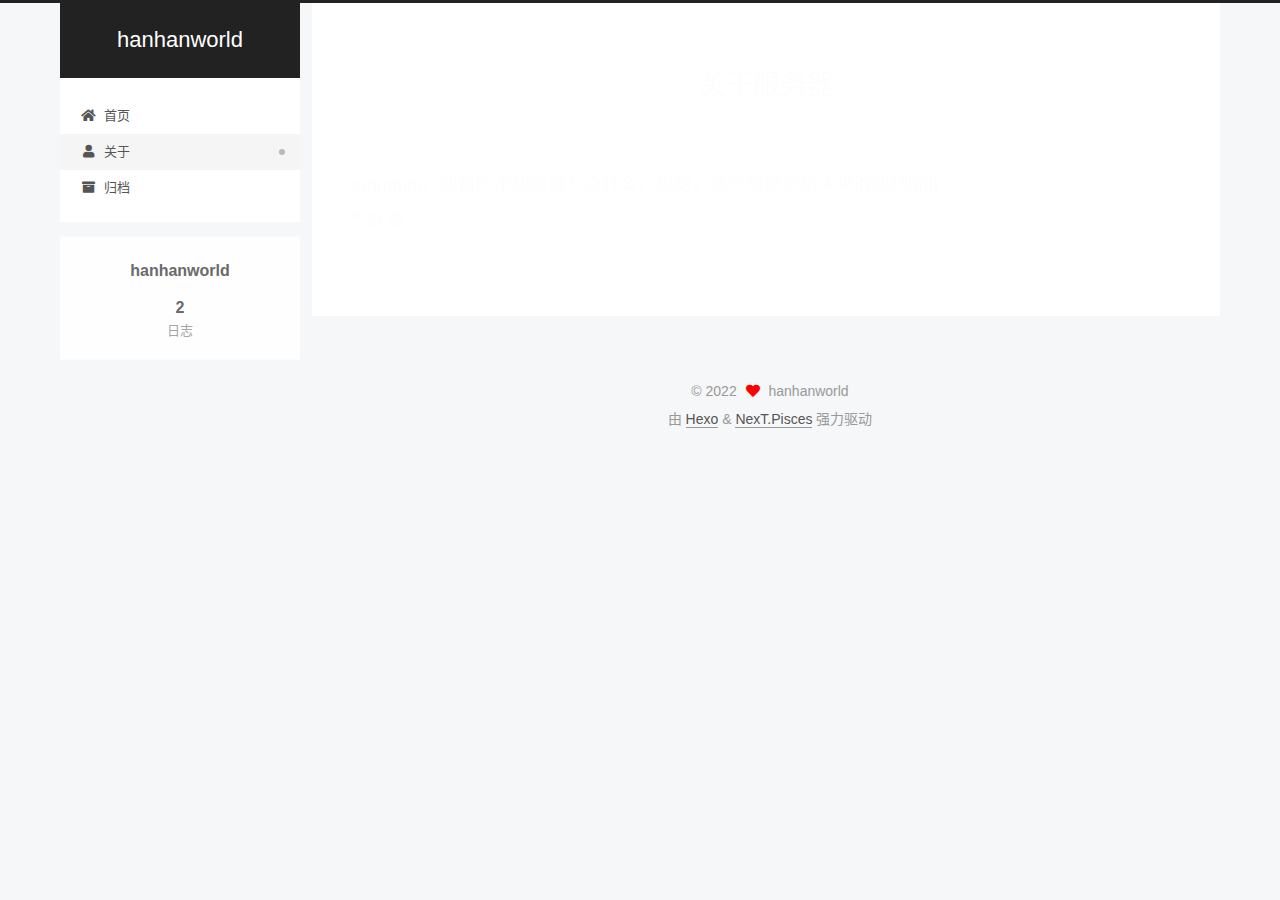
==== about/index.html @ 1022bb2b "Site updated: 2022-12-09 12:52:20" ====
<!DOCTYPE html>
<html lang="zh-CN">
<head>
  <meta charset="UTF-8">
<meta name="viewport" content="width=device-width, initial-scale=1, maximum-scale=2">
<meta name="theme-color" content="#222">
<meta name="generator" content="Hexo 6.3.0">
  <link rel="apple-touch-icon" sizes="180x180" href="/images/apple-touch-icon-next.png">
  <link rel="icon" type="image/png" sizes="32x32" href="/images/favicon-32x32-next.png">
  <link rel="icon" type="image/png" sizes="16x16" href="/images/favicon-16x16-next.png">
  <link rel="mask-icon" href="/images/logo.svg" color="#222">

<link rel="stylesheet" href="/css/main.css">


<link rel="stylesheet" href="/lib/font-awesome/css/all.min.css">

<script id="hexo-configurations">
    var NexT = window.NexT || {};
    var CONFIG = {"hostname":"example.com","root":"/","scheme":"Pisces","version":"7.8.0","exturl":false,"sidebar":{"position":"left","display":"post","padding":18,"offset":12,"onmobile":false},"copycode":{"enable":false,"show_result":false,"style":null},"back2top":{"enable":true,"sidebar":false,"scrollpercent":false},"bookmark":{"enable":false,"color":"#222","save":"auto"},"fancybox":false,"mediumzoom":false,"lazyload":false,"pangu":false,"comments":{"style":"tabs","active":null,"storage":true,"lazyload":false,"nav":null},"algolia":{"hits":{"per_page":10},"labels":{"input_placeholder":"Search for Posts","hits_empty":"We didn't find any results for the search: ${query}","hits_stats":"${hits} results found in ${time} ms"}},"localsearch":{"enable":false,"trigger":"auto","top_n_per_article":1,"unescape":false,"preload":false},"motion":{"enable":true,"async":false,"transition":{"post_block":"fadeIn","post_header":"slideDownIn","post_body":"slideDownIn","coll_header":"slideLeftIn","sidebar":"slideUpIn"}}};
  </script>

  <meta name="description" content="emmmm，我暂时不知道该写点什么，哎呀，这些事就交给未来的我吧hhh">
<meta property="og:type" content="website">
<meta property="og:title" content="关于服务器">
<meta property="og:url" content="http://example.com/about/index.html">
<meta property="og:site_name" content="hanhanworld">
<meta property="og:description" content="emmmm，我暂时不知道该写点什么，哎呀，这些事就交给未来的我吧hhh">
<meta property="og:locale" content="zh_CN">
<meta property="og:image" content="https://i.postimg.cc/HL4X8hq5/8cd5c4dc001f5129067ac0d774db1c45.jpg">
<meta property="article:published_time" content="2022-12-09T04:27:00.000Z">
<meta property="article:modified_time" content="2022-12-09T04:41:19.023Z">
<meta property="article:author" content="hanhanworld">
<meta name="twitter:card" content="summary">
<meta name="twitter:image" content="https://i.postimg.cc/HL4X8hq5/8cd5c4dc001f5129067ac0d774db1c45.jpg">

<link rel="canonical" href="http://example.com/about/">


<script id="page-configurations">
  // https://hexo.io/docs/variables.html
  CONFIG.page = {
    sidebar: "",
    isHome : false,
    isPost : false,
    lang   : 'zh-CN'
  };
</script>

  <title>关于服务器 | hanhanworld
</title>
  






  <noscript>
  <style>
  .use-motion .brand,
  .use-motion .menu-item,
  .sidebar-inner,
  .use-motion .post-block,
  .use-motion .pagination,
  .use-motion .comments,
  .use-motion .post-header,
  .use-motion .post-body,
  .use-motion .collection-header { opacity: initial; }

  .use-motion .site-title,
  .use-motion .site-subtitle {
    opacity: initial;
    top: initial;
  }

  .use-motion .logo-line-before i { left: initial; }
  .use-motion .logo-line-after i { right: initial; }
  </style>
</noscript>

</head>

<body itemscope itemtype="http://schema.org/WebPage">
  <div class="container use-motion">
    <div class="headband"></div>

    <header class="header" itemscope itemtype="http://schema.org/WPHeader">
      <div class="header-inner"><div class="site-brand-container">
  <div class="site-nav-toggle">
    <div class="toggle" aria-label="切换导航栏">
      <span class="toggle-line toggle-line-first"></span>
      <span class="toggle-line toggle-line-middle"></span>
      <span class="toggle-line toggle-line-last"></span>
    </div>
  </div>

  <div class="site-meta">

    <a href="/" class="brand" rel="start">
      <span class="logo-line-before"><i></i></span>
      <h1 class="site-title">hanhanworld</h1>
      <span class="logo-line-after"><i></i></span>
    </a>
  </div>

  <div class="site-nav-right">
    <div class="toggle popup-trigger">
    </div>
  </div>
</div>




<nav class="site-nav">
  <ul id="menu" class="main-menu menu">
        <li class="menu-item menu-item-home">

    <a href="/" rel="section"><i class="fa fa-home fa-fw"></i>首页</a>

  </li>
        <li class="menu-item menu-item-about">

    <a href="/about/" rel="section"><i class="fa fa-user fa-fw"></i>关于</a>

  </li>
        <li class="menu-item menu-item-archives">

    <a href="/archives/" rel="section"><i class="fa fa-archive fa-fw"></i>归档</a>

  </li>
  </ul>
</nav>




</div>
    </header>

    
  <div class="back-to-top">
    <i class="fa fa-arrow-up"></i>
    <span>0%</span>
  </div>


    <main class="main">
      <div class="main-inner">
        <div class="content-wrap">
          
  
  

          <div class="content page posts-expand">
            

    
    
    
    <div class="post-block" lang="zh-CN">
      <header class="post-header">

<h1 class="post-title" itemprop="name headline">关于服务器
</h1>

<div class="post-meta">
  

</div>

</header>

      
      
      
      <div class="post-body">
          <p>emmmm，我暂时不知道该写点什么，哎呀，这些事就交给未来的我吧hhh<br><img src="https://i.postimg.cc/HL4X8hq5/8cd5c4dc001f5129067ac0d774db1c45.jpg" alt="好臭"></p>

      </div>
      
      
      
    </div>
    

    
    
    


          </div>
          

<script>
  window.addEventListener('tabs:register', () => {
    let { activeClass } = CONFIG.comments;
    if (CONFIG.comments.storage) {
      activeClass = localStorage.getItem('comments_active') || activeClass;
    }
    if (activeClass) {
      let activeTab = document.querySelector(`a[href="#comment-${activeClass}"]`);
      if (activeTab) {
        activeTab.click();
      }
    }
  });
  if (CONFIG.comments.storage) {
    window.addEventListener('tabs:click', event => {
      if (!event.target.matches('.tabs-comment .tab-content .tab-pane')) return;
      let commentClass = event.target.classList[1];
      localStorage.setItem('comments_active', commentClass);
    });
  }
</script>

        </div>
          
  
  <div class="toggle sidebar-toggle">
    <span class="toggle-line toggle-line-first"></span>
    <span class="toggle-line toggle-line-middle"></span>
    <span class="toggle-line toggle-line-last"></span>
  </div>

  <aside class="sidebar">
    <div class="sidebar-inner">

      <ul class="sidebar-nav motion-element">
        <li class="sidebar-nav-toc">
          文章目录
        </li>
        <li class="sidebar-nav-overview">
          站点概览
        </li>
      </ul>

      <!--noindex-->
      <div class="post-toc-wrap sidebar-panel">
      </div>
      <!--/noindex-->

      <div class="site-overview-wrap sidebar-panel">
        <div class="site-author motion-element" itemprop="author" itemscope itemtype="http://schema.org/Person">
  <p class="site-author-name" itemprop="name">hanhanworld</p>
  <div class="site-description" itemprop="description"></div>
</div>
<div class="site-state-wrap motion-element">
  <nav class="site-state">
      <div class="site-state-item site-state-posts">
          <a href="/archives/">
        
          <span class="site-state-item-count">2</span>
          <span class="site-state-item-name">日志</span>
        </a>
      </div>
  </nav>
</div>



      </div>

    </div>
  </aside>
  <div id="sidebar-dimmer"></div>


      </div>
    </main>

    <footer class="footer">
      <div class="footer-inner">
        

        

<div class="copyright">
  
  &copy; 
  <span itemprop="copyrightYear">2022</span>
  <span class="with-love">
    <i class="fa fa-heart"></i>
  </span>
  <span class="author" itemprop="copyrightHolder">hanhanworld</span>
</div>
  <div class="powered-by">由 <a href="https://hexo.io/" class="theme-link" rel="noopener" target="_blank">Hexo</a> & <a href="https://pisces.theme-next.org/" class="theme-link" rel="noopener" target="_blank">NexT.Pisces</a> 强力驱动
  </div>

        








      </div>
    </footer>
  </div>

  
  <script src="/lib/anime.min.js"></script>
  <script src="/lib/velocity/velocity.min.js"></script>
  <script src="/lib/velocity/velocity.ui.min.js"></script>

<script src="/js/utils.js"></script>

<script src="/js/motion.js"></script>


<script src="/js/schemes/pisces.js"></script>


<script src="/js/next-boot.js"></script>




  















  

  

</body>
</html>
---- css/main.css ----
:root {
  --body-bg-color: #f5f7f9;
  --content-bg-color: #fff;
  --card-bg-color: #f5f5f5;
  --text-color: #555;
  --blockquote-color: #666;
  --link-color: #555;
  --link-hover-color: #222;
  --brand-color: #fff;
  --brand-hover-color: #fff;
  --table-row-odd-bg-color: #f9f9f9;
  --table-row-hover-bg-color: #f5f5f5;
  --menu-item-bg-color: #f5f5f5;
  --btn-default-bg: #fff;
  --btn-default-color: #555;
  --btn-default-border-color: #555;
  --btn-default-hover-bg: #222;
  --btn-default-hover-color: #fff;
  --btn-default-hover-border-color: #222;
}
html {
  line-height: 1.15; /* 1 */
  -webkit-text-size-adjust: 100%; /* 2 */
}
body {
  margin: 0;
}
main {
  display: block;
}
h1 {
  font-size: 2em;
  margin: 0.67em 0;
}
hr {
  box-sizing: content-box; /* 1 */
  height: 0; /* 1 */
  overflow: visible; /* 2 */
}
pre {
  font-family: monospace, monospace; /* 1 */
  font-size: 1em; /* 2 */
}
a {
  background: transparent;
}
abbr[title] {
  border-bottom: none; /* 1 */
  text-decoration: underline; /* 2 */
  text-decoration: underline dotted; /* 2 */
}
b,
strong {
  font-weight: bolder;
}
code,
kbd,
samp {
  font-family: monospace, monospace; /* 1 */
  font-size: 1em; /* 2 */
}
small {
  font-size: 80%;
}
sub,
sup {
  font-size: 75%;
  line-height: 0;
  position: relative;
  vertical-align: baseline;
}
sub {
  bottom: -0.25em;
}
sup {
  top: -0.5em;
}
img {
  border-style: none;
}
button,
input,
optgroup,
select,
textarea {
  font-family: inherit; /* 1 */
  font-size: 100%; /* 1 */
  line-height: 1.15; /* 1 */
  margin: 0; /* 2 */
}
button,
input {
/* 1 */
  overflow: visible;
}
button,
select {
/* 1 */
  text-transform: none;
}
button,
[type='button'],
[type='reset'],
[type='submit'] {
  -webkit-appearance: button;
}
button::-moz-focus-inner,
[type='button']::-moz-focus-inner,
[type='reset']::-moz-focus-inner,
[type='submit']::-moz-focus-inner {
  border-style: none;
  padding: 0;
}
button:-moz-focusring,
[type='button']:-moz-focusring,
[type='reset']:-moz-focusring,
[type='submit']:-moz-focusring {
  outline: 1px dotted ButtonText;
}
fieldset {
  padding: 0.35em 0.75em 0.625em;
}
legend {
  box-sizing: border-box; /* 1 */
  color: inherit; /* 2 */
  display: table; /* 1 */
  max-width: 100%; /* 1 */
  padding: 0; /* 3 */
  white-space: normal; /* 1 */
}
progress {
  vertical-align: baseline;
}
textarea {
  overflow: auto;
}
[type='checkbox'],
[type='radio'] {
  box-sizing: border-box; /* 1 */
  padding: 0; /* 2 */
}
[type='number']::-webkit-inner-spin-button,
[type='number']::-webkit-outer-spin-button {
  height: auto;
}
[type='search'] {
  outline-offset: -2px; /* 2 */
  -webkit-appearance: textfield; /* 1 */
}
[type='search']::-webkit-search-decoration {
  -webkit-appearance: none;
}
::-webkit-file-upload-button {
  font: inherit; /* 2 */
  -webkit-appearance: button; /* 1 */
}
details {
  display: block;
}
summary {
  display: list-item;
}
template {
  display: none;
}
[hidden] {
  display: none;
}
::selection {
  background: #262a30;
  color: #eee;
}
html,
body {
  height: 100%;
}
body {
  background: var(--body-bg-color);
  color: var(--text-color);
  font-family: 'Lato', "PingFang SC", "Microsoft YaHei", sans-serif;
  font-size: 1em;
  line-height: 2;
}
@media (max-width: 991px) {
  body {
    padding-left: 0 !important;
    padding-right: 0 !important;
  }
}
h1,
h2,
h3,
h4,
h5,
h6 {
  font-family: 'Lato', "PingFang SC", "Microsoft YaHei", sans-serif;
  font-weight: bold;
  line-height: 1.5;
  margin: 20px 0 15px;
}
h1 {
  font-size: 1.5em;
}
h2 {
  font-size: 1.375em;
}
h3 {
  font-size: 1.25em;
}
h4 {
  font-size: 1.125em;
}
h5 {
  font-size: 1em;
}
h6 {
  font-size: 0.875em;
}
p {
  margin: 0 0 20px 0;
}
a,
span.exturl {
  border-bottom: 1px solid #999;
  color: var(--link-color);
  outline: 0;
  text-decoration: none;
  overflow-wrap: break-word;
  word-wrap: break-word;
  cursor: pointer;
}
a:hover,
span.exturl:hover {
  border-bottom-color: var(--link-hover-color);
  color: var(--link-hover-color);
}
iframe,
img,
video {
  display: block;
  margin-left: auto;
  margin-right: auto;
  max-width: 100%;
}
hr {
  background-image: repeating-linear-gradient(-45deg, #ddd, #ddd 4px, transparent 4px, transparent 8px);
  border: 0;
  height: 3px;
  margin: 40px 0;
}
blockquote {
  border-left: 4px solid #ddd;
  color: var(--blockquote-color);
  margin: 0;
  padding: 0 15px;
}
blockquote cite::before {
  content: '-';
  padding: 0 5px;
}
dt {
  font-weight: bold;
}
dd {
  margin: 0;
  padding: 0;
}
kbd {
  background-color: #f5f5f5;
  background-image: linear-gradient(#eee, #fff, #eee);
  border: 1px solid #ccc;
  border-radius: 0.2em;
  box-shadow: 0.1em 0.1em 0.2em rgba(0,0,0,0.1);
  color: #555;
  font-family: inherit;
  padding: 0.1em 0.3em;
  white-space: nowrap;
}
.table-container {
  overflow: auto;
}
table {
  border-collapse: collapse;
  border-spacing: 0;
  font-size: 0.875em;
  margin: 0 0 20px 0;
  width: 100%;
}
tbody tr:nth-of-type(odd) {
  background: var(--table-row-odd-bg-color);
}
tbody tr:hover {
  background: var(--table-row-hover-bg-color);
}
caption,
th,
td {
  font-weight: normal;
  padding: 8px;
  vertical-align: middle;
}
th,
td {
  border: 1px solid #ddd;
  border-bottom: 3px solid #ddd;
}
th {
  font-weight: 700;
  padding-bottom: 10px;
}
td {
  border-bottom-width: 1px;
}
.btn {
  background: var(--btn-default-bg);
  border: 2px solid var(--btn-default-border-color);
  border-radius: 2px;
  color: var(--btn-default-color);
  display: inline-block;
  font-size: 0.875em;
  line-height: 2;
  padding: 0 20px;
  text-decoration: none;
  transition-property: background-color;
  transition-delay: 0s;
  transition-duration: 0.2s;
  transition-timing-function: ease-in-out;
}
.btn:hover {
  background: var(--btn-default-hover-bg);
  border-color: var(--btn-default-hover-border-color);
  color: var(--btn-default-hover-color);
}
.btn + .btn {
  margin: 0 0 8px 8px;
}
.btn .fa-fw {
  text-align: left;
  width: 1.285714285714286em;
}
.toggle {
  line-height: 0;
}
.toggle .toggle-line {
  background: #fff;
  display: inline-block;
  height: 2px;
  left: 0;
  position: relative;
  top: 0;
  transition: all 0.4s;
  vertical-align: top;
  width: 100%;
}
.toggle .toggle-line:not(:first-child) {
  margin-top: 3px;
}
.toggle.toggle-arrow .toggle-line-first {
  left: 50%;
  top: 2px;
  transform: rotate(45deg);
  width: 50%;
}
.toggle.toggle-arrow .toggle-line-middle {
  left: 2px;
  width: 90%;
}
.toggle.toggle-arrow .toggle-line-last {
  left: 50%;
  top: -2px;
  transform: rotate(-45deg);
  width: 50%;
}
.toggle.toggle-close .toggle-line-first {
  transform: rotate(-45deg);
  top: 5px;
}
.toggle.toggle-close .toggle-line-middle {
  opacity: 0;
}
.toggle.toggle-close .toggle-line-last {
  transform: rotate(45deg);
  top: -5px;
}
.highlight,
pre {
  background: #f7f7f7;
  color: #4d4d4c;
  line-height: 1.6;
  margin: 0 auto 20px;
}
pre,
code {
  font-family: consolas, Menlo, monospace, "PingFang SC", "Microsoft YaHei";
}
code {
  background: #eee;
  border-radius: 3px;
  color: #555;
  padding: 2px 4px;
  overflow-wrap: break-word;
  word-wrap: break-word;
}
.highlight *::selection {
  background: #d6d6d6;
}
.highlight pre {
  border: 0;
  margin: 0;
  padding: 10px 0;
}
.highlight table {
  border: 0;
  margin: 0;
  width: auto;
}
.highlight td {
  border: 0;
  padding: 0;
}
.highlight figcaption {
  background: #eff2f3;
  color: #4d4d4c;
  display: flex;
  font-size: 0.875em;
  justify-content: space-between;
  line-height: 1.2;
  padding: 0.5em;
}
.highlight figcaption a {
  color: #4d4d4c;
}
.highlight figcaption a:hover {
  border-bottom-color: #4d4d4c;
}
.highlight .gutter {
  -moz-user-select: none;
  -ms-user-select: none;
  -webkit-user-select: none;
  user-select: none;
}
.highlight .gutter pre {
  background: #eff2f3;
  color: #869194;
  padding-left: 10px;
  padding-right: 10px;
  text-align: right;
}
.highlight .code pre {
  background: #f7f7f7;
  padding-left: 10px;
  width: 100%;
}
.gist table {
  width: auto;
}
.gist table td {
  border: 0;
}
pre {
  overflow: auto;
  padding: 10px;
}
pre code {
  background: none;
  color: #4d4d4c;
  font-size: 0.875em;
  padding: 0;
  text-shadow: none;
}
pre .deletion {
  background: #fdd;
}
pre .addition {
  background: #dfd;
}
pre .meta {
  color: #eab700;
  -moz-user-select: none;
  -ms-user-select: none;
  -webkit-user-select: none;
  user-select: none;
}
pre .comment {
  color: #8e908c;
}
pre .variable,
pre .attribute,
pre .tag,
pre .name,
pre .regexp,
pre .ruby .constant,
pre .xml .tag .title,
pre .xml .pi,
pre .xml .doctype,
pre .html .doctype,
pre .css .id,
pre .css .class,
pre .css .pseudo {
  color: #c82829;
}
pre .number,
pre .preprocessor,
pre .built_in,
pre .builtin-name,
pre .literal,
pre .params,
pre .constant,
pre .command {
  color: #f5871f;
}
pre .ruby .class .title,
pre .css .rules .attribute,
pre .string,
pre .symbol,
pre .value,
pre .inheritance,
pre .header,
pre .ruby .symbol,
pre .xml .cdata,
pre .special,
pre .formula {
  color: #718c00;
}
pre .title,
pre .css .hexcolor {
  color: #3e999f;
}
pre .function,
pre .python .decorator,
pre .python .title,
pre .ruby .function .title,
pre .ruby .title .keyword,
pre .perl .sub,
pre .javascript .title,
pre .coffeescript .title {
  color: #4271ae;
}
pre .keyword,
pre .javascript .function {
  color: #8959a8;
}
.blockquote-center {
  border-left: none;
  margin: 40px 0;
  padding: 0;
  position: relative;
  text-align: center;
}
.blockquote-center .fa {
  display: block;
  opacity: 0.6;
  position: absolute;
  width: 100%;
}
.blockquote-center .fa-quote-left {
  border-top: 1px solid #ccc;
  text-align: left;
  top: -20px;
}
.blockquote-center .fa-quote-right {
  border-bottom: 1px solid #ccc;
  text-align: right;
  bottom: -20px;
}
.blockquote-center p,
.blockquote-center div {
  text-align: center;
}
.post-body .group-picture img {
  margin: 0 auto;
  padding: 0 3px;
}
.group-picture-row {
  margin-bottom: 6px;
  overflow: hidden;
}
.group-picture-column {
  float: left;
  margin-bottom: 10px;
}
.post-body .label {
  color: #555;
  display: inline;
  padding: 0 2px;
}
.post-body .label.default {
  background: #f0f0f0;
}
.post-body .label.primary {
  background: #efe6f7;
}
.post-body .label.info {
  background: #e5f2f8;
}
.post-body .label.success {
  background: #e7f4e9;
}
.post-body .label.warning {
  background: #fcf6e1;
}
.post-body .label.danger {
  background: #fae8eb;
}
.post-body .tabs {
  margin-bottom: 20px;
}
.post-body .tabs,
.tabs-comment {
  display: block;
  padding-top: 10px;
  position: relative;
}
.post-body .tabs ul.nav-tabs,
.tabs-comment ul.nav-tabs {
  display: flex;
  flex-wrap: wrap;
  margin: 0;
  margin-bottom: -1px;
  padding: 0;
}
@media (max-width: 413px) {
  .post-body .tabs ul.nav-tabs,
  .tabs-comment ul.nav-tabs {
    display: block;
    margin-bottom: 5px;
  }
}
.post-body .tabs ul.nav-tabs li.tab,
.tabs-comment ul.nav-tabs li.tab {
  border-bottom: 1px solid #ddd;
  border-left: 1px solid transparent;
  border-right: 1px solid transparent;
  border-top: 3px solid transparent;
  flex-grow: 1;
  list-style-type: none;
  border-radius: 0 0 0 0;
}
@media (max-width: 413px) {
  .post-body .tabs ul.nav-tabs li.tab,
  .tabs-comment ul.nav-tabs li.tab {
    border-bottom: 1px solid transparent;
    border-left: 3px solid transparent;
    border-right: 1px solid transparent;
    border-top: 1px solid transparent;
  }
}
@media (max-width: 413px) {
  .post-body .tabs ul.nav-tabs li.tab,
  .tabs-comment ul.nav-tabs li.tab {
    border-radius: 0;
  }
}
.post-body .tabs ul.nav-tabs li.tab a,
.tabs-comment ul.nav-tabs li.tab a {
  border-bottom: initial;
  display: block;
  line-height: 1.8;
  outline: 0;
  padding: 0.25em 0.75em;
  text-align: center;
  transition-delay: 0s;
  transition-duration: 0.2s;
  transition-timing-function: ease-out;
}
.post-body .tabs ul.nav-tabs li.tab a i,
.tabs-comment ul.nav-tabs li.tab a i {
  width: 1.285714285714286em;
}
.post-body .tabs ul.nav-tabs li.tab.active,
.tabs-comment ul.nav-tabs li.tab.active {
  border-bottom: 1px solid transparent;
  border-left: 1px solid #ddd;
  border-right: 1px solid #ddd;
  border-top: 3px solid #fc6423;
}
@media (max-width: 413px) {
  .post-body .tabs ul.nav-tabs li.tab.active,
  .tabs-comment ul.nav-tabs li.tab.active {
    border-bottom: 1px solid #ddd;
    border-left: 3px solid #fc6423;
    border-right: 1px solid #ddd;
    border-top: 1px solid #ddd;
  }
}
.post-body .tabs ul.nav-tabs li.tab.active a,
.tabs-comment ul.nav-tabs li.tab.active a {
  color: var(--link-color);
  cursor: default;
}
.post-body .tabs .tab-content .tab-pane,
.tabs-comment .tab-content .tab-pane {
  border: 1px solid #ddd;
  border-top: 0;
  padding: 20px 20px 0 20px;
  border-radius: 0;
}
.post-body .tabs .tab-content .tab-pane:not(.active),
.tabs-comment .tab-content .tab-pane:not(.active) {
  display: none;
}
.post-body .tabs .tab-content .tab-pane.active,
.tabs-comment .tab-content .tab-pane.active {
  display: block;
}
.post-body .tabs .tab-content .tab-pane.active:nth-of-type(1),
.tabs-comment .tab-content .tab-pane.active:nth-of-type(1) {
  border-radius: 0 0 0 0;
}
@media (max-width: 413px) {
  .post-body .tabs .tab-content .tab-pane.active:nth-of-type(1),
  .tabs-comment .tab-content .tab-pane.active:nth-of-type(1) {
    border-radius: 0;
  }
}
.post-body .note {
  border-radius: 3px;
  margin-bottom: 20px;
  padding: 1em;
  position: relative;
  border: 1px solid #eee;
  border-left-width: 5px;
}
.post-body .note h2,
.post-body .note h3,
.post-body .note h4,
.post-body .note h5,
.post-body .note h6 {
  margin-top: 0;
  border-bottom: initial;
  margin-bottom: 0;
  padding-top: 0;
}
.post-body .note p:first-child,
.post-body .note ul:first-child,
.post-body .note ol:first-child,
.post-body .note table:first-child,
.post-body .note pre:first-child,
.post-body .note blockquote:first-child,
.post-body .note img:first-child {
  margin-top: 0;
}
.post-body .note p:last-child,
.post-body .note ul:last-child,
.post-body .note ol:last-child,
.post-body .note table:last-child,
.post-body .note pre:last-child,
.post-body .note blockquote:last-child,
.post-body .note img:last-child {
  margin-bottom: 0;
}
.post-body .note.default {
  border-left-color: #777;
}
.post-body .note.default h2,
.post-body .note.default h3,
.post-body .note.default h4,
.post-body .note.default h5,
.post-body .note.default h6 {
  color: #777;
}
.post-body .note.primary {
  border-left-color: #6f42c1;
}
.post-body .note.primary h2,
.post-body .note.primary h3,
.post-body .note.primary h4,
.post-body .note.primary h5,
.post-body .note.primary h6 {
  color: #6f42c1;
}
.post-body .note.info {
  border-left-color: #428bca;
}
.post-body .note.info h2,
.post-body .note.info h3,
.post-body .note.info h4,
.post-body .note.info h5,
.post-body .note.info h6 {
  color: #428bca;
}
.post-body .note.success {
  border-left-color: #5cb85c;
}
.post-body .note.success h2,
.post-body .note.success h3,
.post-body .note.success h4,
.post-body .note.success h5,
.post-body .note.success h6 {
  color: #5cb85c;
}
.post-body .note.warning {
  border-left-color: #f0ad4e;
}
.post-body .note.warning h2,
.post-body .note.warning h3,
.post-body .note.warning h4,
.post-body .note.warning h5,
.post-body .note.warning h6 {
  color: #f0ad4e;
}
.post-body .note.danger {
  border-left-color: #d9534f;
}
.post-body .note.danger h2,
.post-body .note.danger h3,
.post-body .note.danger h4,
.post-body .note.danger h5,
.post-body .note.danger h6 {
  color: #d9534f;
}
.pagination .prev,
.pagination .next,
.pagination .page-number,
.pagination .space {
  display: inline-block;
  margin: 0 10px;
  padding: 0 11px;
  position: relative;
  top: -1px;
}
@media (max-width: 767px) {
  .pagination .prev,
  .pagination .next,
  .pagination .page-number,
  .pagination .space {
    margin: 0 5px;
  }
}
.pagination {
  border-top: 1px solid #eee;
  margin: 120px 0 0;
  text-align: center;
}
.pagination .prev,
.pagination .next,
.pagination .page-number {
  border-bottom: 0;
  border-top: 1px solid #eee;
  transition-property: border-color;
  transition-delay: 0s;
  transition-duration: 0.2s;
  transition-timing-function: ease-in-out;
}
.pagination .prev:hover,
.pagination .next:hover,
.pagination .page-number:hover {
  border-top-color: #222;
}
.pagination .space {
  margin: 0;
  padding: 0;
}
.pagination .prev {
  margin-left: 0;
}
.pagination .next {
  margin-right: 0;
}
.pagination .page-number.current {
  background: #ccc;
  border-top-color: #ccc;
  color: #fff;
}
@media (max-width: 767px) {
  .pagination {
    border-top: none;
  }
  .pagination .prev,
  .pagination .next,
  .pagination .page-number {
    border-bottom: 1px solid #eee;
    border-top: 0;
    margin-bottom: 10px;
    padding: 0 10px;
  }
  .pagination .prev:hover,
  .pagination .next:hover,
  .pagination .page-number:hover {
    border-bottom-color: #222;
  }
}
.comments {
  margin-top: 60px;
  overflow: hidden;
}
.comment-button-group {
  display: flex;
  flex-wrap: wrap-reverse;
  justify-content: center;
  margin: 1em 0;
}
.comment-button-group .comment-button {
  margin: 0.1em 0.2em;
}
.comment-button-group .comment-button.active {
  background: var(--btn-default-hover-bg);
  border-color: var(--btn-default-hover-border-color);
  color: var(--btn-default-hover-color);
}
.comment-position {
  display: none;
}
.comment-position.active {
  display: block;
}
.tabs-comment {
  background: var(--content-bg-color);
  margin-top: 4em;
  padding-top: 0;
}
.tabs-comment .comments {
  border: 0;
  box-shadow: none;
  margin-top: 0;
  padding-top: 0;
}
.container {
  min-height: 100%;
  position: relative;
}
.main-inner {
  margin: 0 auto;
  width: calc(100% - 20px);
}
@media (min-width: 1200px) {
  .main-inner {
    width: 1160px;
  }
}
@media (min-width: 1600px) {
  .main-inner {
    width: 73%;
  }
}
@media (max-width: 767px) {
  .content-wrap {
    padding: 0 20px;
  }
}
.header {
  background: transparent;
}
.header-inner {
  margin: 0 auto;
  width: calc(100% - 20px);
}
@media (min-width: 1200px) {
  .header-inner {
    width: 1160px;
  }
}
@media (min-width: 1600px) {
  .header-inner {
    width: 73%;
  }
}
.site-brand-container {
  display: flex;
  flex-shrink: 0;
  padding: 0 10px;
}
.headband {
  background: #222;
  height: 3px;
}
.site-meta {
  flex-grow: 1;
  text-align: center;
}
@media (max-width: 767px) {
  .site-meta {
    text-align: center;
  }
}
.brand {
  border-bottom: none;
  color: var(--brand-color);
  display: inline-block;
  line-height: 1.375em;
  padding: 0 40px;
  position: relative;
}
.brand:hover {
  color: var(--brand-hover-color);
}
.site-title {
  font-family: 'Lato', "PingFang SC", "Microsoft YaHei", sans-serif;
  font-size: 1.375em;
  font-weight: normal;
  margin: 0;
}
.site-subtitle {
  color: #ddd;
  font-size: 0.8125em;
  margin: 10px 0;
}
.use-motion .brand {
  opacity: 0;
}
.use-motion .site-title,
.use-motion .site-subtitle,
.use-motion .custom-logo-image {
  opacity: 0;
  position: relative;
  top: -10px;
}
.site-nav-toggle,
.site-nav-right {
  display: none;
}
@media (max-width: 767px) {
  .site-nav-toggle,
  .site-nav-right {
    display: flex;
    flex-direction: column;
    justify-content: center;
  }
}
.site-nav-toggle .toggle,
.site-nav-right .toggle {
  color: var(--text-color);
  padding: 10px;
  width: 22px;
}
.site-nav-toggle .toggle .toggle-line,
.site-nav-right .toggle .toggle-line {
  background: var(--text-color);
  border-radius: 1px;
}
.site-nav {
  display: block;
}
@media (max-width: 767px) {
  .site-nav {
    clear: both;
    display: none;
  }
}
.site-nav.site-nav-on {
  display: block;
}
.menu {
  margin-top: 20px;
  padding-left: 0;
  text-align: center;
}
.menu-item {
  display: inline-block;
  list-style: none;
  margin: 0 10px;
}
@media (max-width: 767px) {
  .menu-item {
    display: block;
    margin-top: 10px;
  }
  .menu-item.menu-item-search {
    display: none;
  }
}
.menu-item a,
.menu-item span.exturl {
  border-bottom: 0;
  display: block;
  font-size: 0.8125em;
  transition-property: border-color;
  transition-delay: 0s;
  transition-duration: 0.2s;
  transition-timing-function: ease-in-out;
}
@media (hover: none) {
  .menu-item a:hover,
  .menu-item span.exturl:hover {
    border-bottom-color: transparent !important;
  }
}
.menu-item .fa,
.menu-item .fab,
.menu-item .far,
.menu-item .fas {
  margin-right: 8px;
}
.menu-item .badge {
  display: inline-block;
  font-weight: bold;
  line-height: 1;
  margin-left: 0.35em;
  margin-top: 0.35em;
  text-align: center;
  white-space: nowrap;
}
@media (max-width: 767px) {
  .menu-item .badge {
    float: right;
    margin-left: 0;
  }
}
.menu-item-active a,
.menu .menu-item a:hover,
.menu .menu-item span.exturl:hover {
  background: var(--menu-item-bg-color);
}
.use-motion .menu-item {
  opacity: 0;
}
.sidebar {
  background: #222;
  bottom: 0;
  box-shadow: inset 0 2px 6px #000;
  position: fixed;
  top: 0;
}
@media (max-width: 991px) {
  .sidebar {
    display: none;
  }
}
.sidebar-inner {
  color: #999;
  padding: 18px 10px;
  text-align: center;
}
.cc-license {
  margin-top: 10px;
  text-align: center;
}
.cc-license .cc-opacity {
  border-bottom: none;
  opacity: 0.7;
}
.cc-license .cc-opacity:hover {
  opacity: 0.9;
}
.cc-license img {
  display: inline-block;
}
.site-author-image {
  border: 1px solid #eee;
  display: block;
  margin: 0 auto;
  max-width: 120px;
  padding: 2px;
}
.site-author-name {
  color: var(--text-color);
  font-weight: 600;
  margin: 0;
  text-align: center;
}
.site-description {
  color: #999;
  font-size: 0.8125em;
  margin-top: 0;
  text-align: center;
}
.links-of-author {
  margin-top: 15px;
}
.links-of-author a,
.links-of-author span.exturl {
  border-bottom-color: #555;
  display: inline-block;
  font-size: 0.8125em;
  margin-bottom: 10px;
  margin-right: 10px;
  vertical-align: middle;
}
.links-of-author a::before,
.links-of-author span.exturl::before {
  background: #ff6574;
  border-radius: 50%;
  content: ' ';
  display: inline-block;
  height: 4px;
  margin-right: 3px;
  vertical-align: middle;
  width: 4px;
}
.sidebar-button {
  margin-top: 15px;
}
.sidebar-button a {
  border: 1px solid #fc6423;
  border-radius: 4px;
  color: #fc6423;
  display: inline-block;
  padding: 0 15px;
}
.sidebar-button a .fa,
.sidebar-button a .fab,
.sidebar-button a .far,
.sidebar-button a .fas {
  margin-right: 5px;
}
.sidebar-button a:hover {
  background: #fc6423;
  border: 1px solid #fc6423;
  color: #fff;
}
.sidebar-button a:hover .fa,
.sidebar-button a:hover .fab,
.sidebar-button a:hover .far,
.sidebar-button a:hover .fas {
  color: #fff;
}
.links-of-blogroll {
  font-size: 0.8125em;
  margin-top: 10px;
}
.links-of-blogroll-title {
  font-size: 0.875em;
  font-weight: 600;
  margin-top: 0;
}
.links-of-blogroll-list {
  list-style: none;
  margin: 0;
  padding: 0;
}
#sidebar-dimmer {
  display: none;
}
@media (max-width: 767px) {
  #sidebar-dimmer {
    background: #000;
    display: block;
    height: 100%;
    left: 100%;
    opacity: 0;
    position: fixed;
    top: 0;
    width: 100%;
    z-index: 1100;
  }
  .sidebar-active + #sidebar-dimmer {
    opacity: 0.7;
    transform: translateX(-100%);
    transition: opacity 0.5s;
  }
}
.sidebar-nav {
  margin: 0;
  padding-bottom: 20px;
  padding-left: 0;
}
.sidebar-nav li {
  border-bottom: 1px solid transparent;
  color: var(--text-color);
  cursor: pointer;
  display: inline-block;
  font-size: 0.875em;
}
.sidebar-nav li.sidebar-nav-overview {
  margin-left: 10px;
}
.sidebar-nav li:hover {
  color: #fc6423;
}
.sidebar-nav .sidebar-nav-active {
  border-bottom-color: #fc6423;
  color: #fc6423;
}
.sidebar-nav .sidebar-nav-active:hover {
  color: #fc6423;
}
.sidebar-panel {
  display: none;
  overflow-x: hidden;
  overflow-y: auto;
}
.sidebar-panel-active {
  display: block;
}
.sidebar-toggle {
  background: #222;
  bottom: 45px;
  cursor: pointer;
  height: 14px;
  left: 30px;
  padding: 5px;
  position: fixed;
  width: 14px;
  z-index: 1300;
}
@media (max-width: 991px) {
  .sidebar-toggle {
    left: 20px;
    opacity: 0.8;
    display: none;
  }
}
.sidebar-toggle:hover .toggle-line {
  background: #fc6423;
}
.post-toc {
  font-size: 0.875em;
}
.post-toc ol {
  list-style: none;
  margin: 0;
  padding: 0 2px 5px 10px;
  text-align: left;
}
.post-toc ol > ol {
  padding-left: 0;
}
.post-toc ol a {
  transition-property: all;
  transition-delay: 0s;
  transition-duration: 0.2s;
  transition-timing-function: ease-in-out;
}
.post-toc .nav-item {
  line-height: 1.8;
  overflow: hidden;
  text-overflow: ellipsis;
  white-space: nowrap;
}
.post-toc .nav .nav-child {
  display: none;
}
.post-toc .nav .active > .nav-child {
  display: block;
}
.post-toc .nav .active-current > .nav-child {
  display: block;
}
.post-toc .nav .active-current > .nav-child > .nav-item {
  display: block;
}
.post-toc .nav .active > a {
  border-bottom-color: #fc6423;
  color: #fc6423;
}
.post-toc .nav .active-current > a {
  color: #fc6423;
}
.post-toc .nav .active-current > a:hover {
  color: #fc6423;
}
.site-state {
  display: flex;
  justify-content: center;
  line-height: 1.4;
  margin-top: 10px;
  overflow: hidden;
  text-align: center;
  white-space: nowrap;
}
.site-state-item {
  padding: 0 15px;
}
.site-state-item:not(:first-child) {
  border-left: 1px solid #eee;
}
.site-state-item a {
  border-bottom: none;
}
.site-state-item-count {
  display: block;
  font-size: 1em;
  font-weight: 600;
  text-align: center;
}
.site-state-item-name {
  color: #999;
  font-size: 0.8125em;
}
.footer {
  color: #999;
  font-size: 0.875em;
  padding: 20px 0;
}
.footer.footer-fixed {
  bottom: 0;
  left: 0;
  position: absolute;
  right: 0;
}
.footer-inner {
  box-sizing: border-box;
  margin: 0 auto;
  text-align: center;
  width: calc(100% - 20px);
}
@media (min-width: 1200px) {
  .footer-inner {
    width: 1160px;
  }
}
@media (min-width: 1600px) {
  .footer-inner {
    width: 73%;
  }
}
.languages {
  display: inline-block;
  font-size: 1.125em;
  position: relative;
}
.languages .lang-select-label span {
  margin: 0 0.5em;
}
.languages .lang-select {
  height: 100%;
  left: 0;
  opacity: 0;
  position: absolute;
  top: 0;
  width: 100%;
}
.with-love {
  color: #ff0000;
  display: inline-block;
  margin: 0 5px;
}
.powered-by,
.theme-info {
  display: inline-block;
}
@-moz-keyframes iconAnimate {
  0%, 100% {
    transform: scale(1);
  }
  10%, 30% {
    transform: scale(0.9);
  }
  20%, 40%, 60%, 80% {
    transform: scale(1.1);
  }
  50%, 70% {
    transform: scale(1.1);
  }
}
@-webkit-keyframes iconAnimate {
  0%, 100% {
    transform: scale(1);
  }
  10%, 30% {
    transform: scale(0.9);
  }
  20%, 40%, 60%, 80% {
    transform: scale(1.1);
  }
  50%, 70% {
    transform: scale(1.1);
  }
}
@-o-keyframes iconAnimate {
  0%, 100% {
    transform: scale(1);
  }
  10%, 30% {
    transform: scale(0.9);
  }
  20%, 40%, 60%, 80% {
    transform: scale(1.1);
  }
  50%, 70% {
    transform: scale(1.1);
  }
}
@keyframes iconAnimate {
  0%, 100% {
    transform: scale(1);
  }
  10%, 30% {
    transform: scale(0.9);
  }
  20%, 40%, 60%, 80% {
    transform: scale(1.1);
  }
  50%, 70% {
    transform: scale(1.1);
  }
}
.back-to-top {
  font-size: 12px;
  text-align: center;
  transition-delay: 0s;
  transition-duration: 0.2s;
  transition-timing-function: ease-in-out;
}
.back-to-top {
  background: #222;
  bottom: -100px;
  box-sizing: border-box;
  color: #fff;
  cursor: pointer;
  left: 30px;
  opacity: 0.6;
  padding: 0 6px;
  position: fixed;
  transition-property: bottom;
  z-index: 1300;
  width: 24px;
}
.back-to-top span {
  display: none;
}
.back-to-top:hover {
  color: #fc6423;
}
.back-to-top.back-to-top-on {
  bottom: 30px;
}
@media (max-width: 991px) {
  .back-to-top {
    left: 20px;
    opacity: 0.8;
  }
}
.post-body {
  font-family: 'Lato', "PingFang SC", "Microsoft YaHei", sans-serif;
  overflow-wrap: break-word;
  word-wrap: break-word;
}
@media (min-width: 1200px) {
  .post-body {
    font-size: 1.125em;
  }
}
.post-body .exturl .fa {
  font-size: 0.875em;
  margin-left: 4px;
}
.post-body .image-caption,
.post-body .figure .caption {
  color: #999;
  font-size: 0.875em;
  font-weight: bold;
  line-height: 1;
  margin: -20px auto 15px;
  text-align: center;
}
.post-sticky-flag {
  display: inline-block;
  transform: rotate(30deg);
}
.post-button {
  margin-top: 40px;
  text-align: center;
}
.use-motion .post-block,
.use-motion .pagination,
.use-motion .comments {
  opacity: 0;
}
.use-motion .post-header {
  opacity: 0;
}
.use-motion .post-body {
  opacity: 0;
}
.use-motion .collection-header {
  opacity: 0;
}
.posts-collapse {
  margin-left: 35px;
  position: relative;
}
@media (max-width: 767px) {
  .posts-collapse {
    margin-left: 0px;
    margin-right: 0px;
  }
}
.posts-collapse .collection-title {
  font-size: 1.125em;
  position: relative;
}
.posts-collapse .collection-title::before {
  background: #999;
  border: 1px solid #fff;
  border-radius: 50%;
  content: ' ';
  height: 10px;
  left: 0;
  margin-left: -6px;
  margin-top: -4px;
  position: absolute;
  top: 50%;
  width: 10px;
}
.posts-collapse .collection-year {
  font-size: 1.5em;
  font-weight: bold;
  margin: 60px 0;
  position: relative;
}
.posts-collapse .collection-year::before {
  background: #bbb;
  border-radius: 50%;
  content: ' ';
  height: 8px;
  left: 0;
  margin-left: -4px;
  margin-top: -4px;
  position: absolute;
  top: 50%;
  width: 8px;
}
.posts-collapse .collection-header {
  display: block;
  margin: 0 0 0 20px;
}
.posts-collapse .collection-header small {
  color: #bbb;
  margin-left: 5px;
}
.posts-collapse .post-header {
  border-bottom: 1px dashed #ccc;
  margin: 30px 0;
  padding-left: 15px;
  position: relative;
  transition-property: border;
  transition-delay: 0s;
  transition-duration: 0.2s;
  transition-timing-function: ease-in-out;
}
.posts-collapse .post-header::before {
  background: #bbb;
  border: 1px solid #fff;
  border-radius: 50%;
  content: ' ';
  height: 6px;
  left: 0;
  margin-left: -4px;
  position: absolute;
  top: 0.75em;
  transition-property: background;
  width: 6px;
  transition-delay: 0s;
  transition-duration: 0.2s;
  transition-timing-function: ease-in-out;
}
.posts-collapse .post-header:hover {
  border-bottom-color: #666;
}
.posts-collapse .post-header:hover::before {
  background: #222;
}
.posts-collapse .post-meta {
  display: inline;
  font-size: 0.75em;
  margin-right: 10px;
}
.posts-collapse .post-title {
  display: inline;
}
.posts-collapse .post-title a,
.posts-collapse .post-title span.exturl {
  border-bottom: none;
  color: var(--link-color);
}
.posts-collapse .post-title .fa-external-link-alt {
  font-size: 0.875em;
  margin-left: 5px;
}
.posts-collapse::before {
  background: #f5f5f5;
  content: ' ';
  height: 100%;
  left: 0;
  margin-left: -2px;
  position: absolute;
  top: 1.25em;
  width: 4px;
}
.post-eof {
  background: #ccc;
  height: 1px;
  margin: 80px auto 60px;
  text-align: center;
  width: 8%;
}
.post-block:last-of-type .post-eof {
  display: none;
}
.content {
  padding-top: 40px;
}
@media (min-width: 992px) {
  .post-body {
    text-align: justify;
  }
}
@media (max-width: 991px) {
  .post-body {
    text-align: justify;
  }
}
.post-body h1,
.post-body h2,
.post-body h3,
.post-body h4,
.post-body h5,
.post-body h6 {
  padding-top: 10px;
}
.post-body h1 .header-anchor,
.post-body h2 .header-anchor,
.post-body h3 .header-anchor,
.post-body h4 .header-anchor,
.post-body h5 .header-anchor,
.post-body h6 .header-anchor {
  border-bottom-style: none;
  color: #ccc;
  float: right;
  margin-left: 10px;
  visibility: hidden;
}
.post-body h1 .header-anchor:hover,
.post-body h2 .header-anchor:hover,
.post-body h3 .header-anchor:hover,
.post-body h4 .header-anchor:hover,
.post-body h5 .header-anchor:hover,
.post-body h6 .header-anchor:hover {
  color: inherit;
}
.post-body h1:hover .header-anchor,
.post-body h2:hover .header-anchor,
.post-body h3:hover .header-anchor,
.post-body h4:hover .header-anchor,
.post-body h5:hover .header-anchor,
.post-body h6:hover .header-anchor {
  visibility: visible;
}
.post-body iframe,
.post-body img,
.post-body video {
  margin-bottom: 20px;
}
.post-body .video-container {
  height: 0;
  margin-bottom: 20px;
  overflow: hidden;
  padding-top: 75%;
  position: relative;
  width: 100%;
}
.post-body .video-container iframe,
.post-body .video-container object,
.post-body .video-container embed {
  height: 100%;
  left: 0;
  margin: 0;
  position: absolute;
  top: 0;
  width: 100%;
}
.post-gallery {
  align-items: center;
  display: grid;
  grid-gap: 10px;
  grid-template-columns: 1fr 1fr 1fr;
  margin-bottom: 20px;
}
@media (max-width: 767px) {
  .post-gallery {
    grid-template-columns: 1fr 1fr;
  }
}
.post-gallery a {
  border: 0;
}
.post-gallery img {
  margin: 0;
}
.posts-expand .post-header {
  font-size: 1.125em;
}
.posts-expand .post-title {
  font-size: 1.5em;
  font-weight: normal;
  margin: initial;
  text-align: center;
  overflow-wrap: break-word;
  word-wrap: break-word;
}
.posts-expand .post-title-link {
  border-bottom: none;
  color: var(--link-color);
  display: inline-block;
  position: relative;
  vertical-align: top;
}
.posts-expand .post-title-link::before {
  background: var(--link-color);
  bottom: 0;
  content: '';
  height: 2px;
  left: 0;
  position: absolute;
  transform: scaleX(0);
  visibility: hidden;
  width: 100%;
  transition-delay: 0s;
  transition-duration: 0.2s;
  transition-timing-function: ease-in-out;
}
.posts-expand .post-title-link:hover::before {
  transform: scaleX(1);
  visibility: visible;
}
.posts-expand .post-title-link .fa-external-link-alt {
  font-size: 0.875em;
  margin-left: 5px;
}
.posts-expand .post-meta {
  color: #999;
  font-family: 'Lato', "PingFang SC", "Microsoft YaHei", sans-serif;
  font-size: 0.75em;
  margin: 3px 0 60px 0;
  text-align: center;
}
.posts-expand .post-meta .post-description {
  font-size: 0.875em;
  margin-top: 2px;
}
.posts-expand .post-meta time {
  border-bottom: 1px dashed #999;
  cursor: pointer;
}
.post-meta .post-meta-item + .post-meta-item::before {
  content: '|';
  margin: 0 0.5em;
}
.post-meta-divider {
  margin: 0 0.5em;
}
.post-meta-item-icon {
  margin-right: 3px;
}
@media (max-width: 991px) {
  .post-meta-item-icon {
    display: inline-block;
  }
}
@media (max-width: 991px) {
  .post-meta-item-text {
    display: none;
  }
}
.post-nav {
  border-top: 1px solid #eee;
  display: flex;
  justify-content: space-between;
  margin-top: 15px;
  padding: 10px 5px 0;
}
.post-nav-item {
  flex: 1;
}
.post-nav-item a {
  border-bottom: none;
  display: block;
  font-size: 0.875em;
  line-height: 1.6;
  position: relative;
}
.post-nav-item a:active {
  top: 2px;
}
.post-nav-item .fa {
  font-size: 0.75em;
}
.post-nav-item:first-child {
  margin-right: 15px;
}
.post-nav-item:first-child .fa {
  margin-right: 5px;
}
.post-nav-item:last-child {
  margin-left: 15px;
  text-align: right;
}
.post-nav-item:last-child .fa {
  margin-left: 5px;
}
.rtl.post-body p,
.rtl.post-body a,
.rtl.post-body h1,
.rtl.post-body h2,
.rtl.post-body h3,
.rtl.post-body h4,
.rtl.post-body h5,
.rtl.post-body h6,
.rtl.post-body li,
.rtl.post-body ul,
.rtl.post-body ol {
  direction: rtl;
  font-family: UKIJ Ekran;
}
.rtl.post-title {
  font-family: UKIJ Ekran;
}
.post-tags {
  margin-top: 40px;
  text-align: center;
}
.post-tags a {
  display: inline-block;
  font-size: 0.8125em;
}
.post-tags a:not(:last-child) {
  margin-right: 10px;
}
.post-widgets {
  border-top: 1px solid #eee;
  margin-top: 15px;
  text-align: center;
}
.wp_rating {
  height: 20px;
  line-height: 20px;
  margin-top: 10px;
  padding-top: 6px;
  text-align: center;
}
.social-like {
  display: flex;
  font-size: 0.875em;
  justify-content: center;
  text-align: center;
}
.reward-container {
  margin: 20px auto;
  padding: 10px 0;
  text-align: center;
  width: 90%;
}
.reward-container button {
  background: transparent;
  border: 1px solid #fc6423;
  border-radius: 0;
  color: #fc6423;
  cursor: pointer;
  line-height: 2;
  outline: 0;
  padding: 0 15px;
  vertical-align: text-top;
}
.reward-container button:hover {
  background: #fc6423;
  border: 1px solid transparent;
  color: #fa9366;
}
#qr {
  padding-top: 20px;
}
#qr a {
  border: 0;
}
#qr img {
  display: inline-block;
  margin: 0.8em 2em 0 2em;
  max-width: 100%;
  width: 180px;
}
#qr p {
  text-align: center;
}
.category-all-page .category-all-title {
  text-align: center;
}
.category-all-page .category-all {
  margin-top: 20px;
}
.category-all-page .category-list {
  list-style: none;
  margin: 0;
  padding: 0;
}
.category-all-page .category-list-item {
  margin: 5px 10px;
}
.category-all-page .category-list-count {
  color: #bbb;
}
.category-all-page .category-list-count::before {
  content: ' (';
  display: inline;
}
.category-all-page .category-list-count::after {
  content: ') ';
  display: inline;
}
.category-all-page .category-list-child {
  padding-left: 10px;
}
.event-list {
  padding: 0;
}
.event-list hr {
  background: #222;
  margin: 20px 0 45px 0;
}
.event-list hr::after {
  background: #222;
  color: #fff;
  content: 'NOW';
  display: inline-block;
  font-weight: bold;
  padding: 0 5px;
  text-align: right;
}
.event-list .event {
  background: #222;
  margin: 20px 0;
  min-height: 40px;
  padding: 15px 0 15px 10px;
}
.event-list .event .event-summary {
  color: #fff;
  margin: 0;
  padding-bottom: 3px;
}
.event-list .event .event-summary::before {
  animation: dot-flash 1s alternate infinite ease-in-out;
  color: #fff;
  content: '\f111';
  display: inline-block;
  font-size: 10px;
  margin-right: 25px;
  vertical-align: middle;
  font-family: 'Font Awesome 5 Free';
  font-weight: 900;
}
.event-list .event .event-relative-time {
  color: #bbb;
  display: inline-block;
  font-size: 12px;
  font-weight: normal;
  padding-left: 12px;
}
.event-list .event .event-details {
  color: #fff;
  display: block;
  line-height: 18px;
  margin-left: 56px;
  padding-bottom: 6px;
  padding-top: 3px;
  text-indent: -24px;
}
.event-list .event .event-details::before {
  color: #fff;
  display: inline-block;
  margin-right: 9px;
  text-align: center;
  text-indent: 0;
  width: 14px;
  font-family: 'Font Awesome 5 Free';
  font-weight: 900;
}
.event-list .event .event-details.event-location::before {
  content: '\f041';
}
.event-list .event .event-details.event-duration::before {
  content: '\f017';
}
.event-list .event-past {
  background: #f5f5f5;
}
.event-list .event-past .event-summary,
.event-list .event-past .event-details {
  color: #bbb;
  opacity: 0.9;
}
.event-list .event-past .event-summary::before,
.event-list .event-past .event-details::before {
  animation: none;
  color: #bbb;
}
@-moz-keyframes dot-flash {
  from {
    opacity: 1;
    transform: scale(1);
  }
  to {
    opacity: 0;
    transform: scale(0.8);
  }
}
@-webkit-keyframes dot-flash {
  from {
    opacity: 1;
    transform: scale(1);
  }
  to {
    opacity: 0;
    transform: scale(0.8);
  }
}
@-o-keyframes dot-flash {
  from {
    opacity: 1;
    transform: scale(1);
  }
  to {
    opacity: 0;
    transform: scale(0.8);
  }
}
@keyframes dot-flash {
  from {
    opacity: 1;
    transform: scale(1);
  }
  to {
    opacity: 0;
    transform: scale(0.8);
  }
}
ul.breadcrumb {
  font-size: 0.75em;
  list-style: none;
  margin: 1em 0;
  padding: 0 2em;
  text-align: center;
}
ul.breadcrumb li {
  display: inline;
}
ul.breadcrumb li + li::before {
  content: '/\00a0';
  font-weight: normal;
  padding: 0.5em;
}
ul.breadcrumb li + li:last-child {
  font-weight: bold;
}
.tag-cloud {
  text-align: center;
}
.tag-cloud a {
  display: inline-block;
  margin: 10px;
}
.tag-cloud a:hover {
  color: var(--link-hover-color) !important;
}
.header {
  margin: 0 auto;
  position: relative;
  width: calc(100% - 20px);
}
@media (min-width: 1200px) {
  .header {
    width: 1160px;
  }
}
@media (min-width: 1600px) {
  .header {
    width: 73%;
  }
}
@media (max-width: 991px) {
  .header {
    width: auto;
  }
}
.header-inner {
  background: var(--content-bg-color);
  border-radius: initial;
  box-shadow: initial;
  overflow: hidden;
  padding: 0;
  position: absolute;
  top: 0;
  width: 240px;
}
@media (min-width: 1200px) {
  .header-inner {
    width: 240px;
  }
}
@media (max-width: 991px) {
  .header-inner {
    border-radius: initial;
    position: relative;
    width: auto;
  }
}
.main-inner {
  align-items: flex-start;
  display: flex;
  justify-content: space-between;
  flex-direction: row-reverse;
}
@media (max-width: 991px) {
  .main-inner {
    width: auto;
  }
}
.content-wrap {
  background: var(--content-bg-color);
  border-radius: initial;
  box-shadow: initial;
  box-sizing: border-box;
  padding: 40px;
  width: calc(100% - 252px);
}
@media (max-width: 991px) {
  .content-wrap {
    border-radius: initial;
    padding: 20px;
    width: 100%;
  }
}
.footer-inner {
  padding-left: 260px;
}
.back-to-top {
  left: auto;
  right: 30px;
}
@media (max-width: 991px) {
  .back-to-top {
    right: 20px;
  }
}
@media (max-width: 991px) {
  .footer-inner {
    padding-left: 0;
    padding-right: 0;
    width: auto;
  }
}
.site-brand-container {
  background: #222;
}
@media (max-width: 991px) {
  .site-brand-container {
    box-shadow: 0 0 16px rgba(0,0,0,0.5);
  }
}
.site-meta {
  padding: 20px 0;
}
.brand {
  padding: 0;
}
.site-subtitle {
  margin: 10px 10px 0;
}
.custom-logo-image {
  margin-top: 20px;
}
@media (max-width: 991px) {
  .custom-logo-image {
    display: none;
  }
}
@media (min-width: 768px) and (max-width: 991px) {
  .site-nav-toggle,
  .site-nav-right {
    display: flex;
    flex-direction: column;
    justify-content: center;
  }
}
.site-nav-toggle .toggle,
.site-nav-right .toggle {
  color: #fff;
}
.site-nav-toggle .toggle .toggle-line,
.site-nav-right .toggle .toggle-line {
  background: #fff;
}
@media (min-width: 768px) and (max-width: 991px) {
  .site-nav {
    display: none;
  }
}
.menu .menu-item {
  display: block;
  margin: 0;
}
.menu .menu-item a,
.menu .menu-item span.exturl {
  padding: 5px 20px;
  position: relative;
  text-align: left;
  transition-property: background-color;
}
@media (max-width: 991px) {
  .menu .menu-item.menu-item-search {
    display: none;
  }
}
.menu .menu-item .badge {
  background: #ccc;
  border-radius: 10px;
  color: #fff;
  float: right;
  padding: 2px 5px;
  text-shadow: 1px 1px 0 rgba(0,0,0,0.1);
  vertical-align: middle;
}
.main-menu .menu-item-active a::after {
  background: #bbb;
  border-radius: 50%;
  content: ' ';
  height: 6px;
  margin-top: -3px;
  position: absolute;
  right: 15px;
  top: 50%;
  width: 6px;
}
.sub-menu {
  background: var(--content-bg-color);
  border-bottom: 1px solid #ddd;
  margin: 0;
  padding: 6px 0;
}
.sub-menu .menu-item {
  display: inline-block;
}
.sub-menu .menu-item a,
.sub-menu .menu-item span.exturl {
  background: transparent;
  margin: 5px 10px;
  padding: initial;
}
.sub-menu .menu-item a:hover,
.sub-menu .menu-item span.exturl:hover {
  background: transparent;
  color: #fc6423;
}
.sub-menu .menu-item-active a {
  border-bottom-color: #fc6423;
  color: #fc6423;
}
.sub-menu .menu-item-active a:hover {
  border-bottom-color: #fc6423;
}
.sidebar {
  background: var(--body-bg-color);
  box-shadow: none;
  margin-top: 100%;
  position: static;
  width: 240px;
}
@media (max-width: 991px) {
  .sidebar {
    display: none;
  }
}
.sidebar-toggle {
  display: none;
}
.sidebar-inner {
  background: var(--content-bg-color);
  border-radius: initial;
  box-shadow: initial;
  box-sizing: border-box;
  color: var(--text-color);
  width: 240px;
  opacity: 0;
}
.sidebar-inner.affix {
  position: fixed;
  top: 12px;
}
.sidebar-inner.affix-bottom {
  position: absolute;
}
.site-state-item {
  padding: 0 10px;
}
.sidebar-button {
  border-bottom: 1px dotted #ccc;
  border-top: 1px dotted #ccc;
  margin-top: 10px;
  text-align: center;
}
.sidebar-button a {
  border: 0;
  color: #fc6423;
  display: block;
}
.sidebar-button a:hover {
  background: none;
  border: 0;
  color: #e34603;
}
.sidebar-button a:hover .fa,
.sidebar-button a:hover .fab,
.sidebar-button a:hover .far,
.sidebar-button a:hover .fas {
  color: #e34603;
}
.links-of-author {
  display: flex;
  flex-wrap: wrap;
  margin-top: 10px;
  justify-content: center;
}
.links-of-author-item {
  margin: 5px 0 0;
  width: 50%;
}
.links-of-author-item a,
.links-of-author-item span.exturl {
  box-sizing: border-box;
  display: inline-block;
  margin-bottom: 0;
  margin-right: 0;
  max-width: 216px;
  overflow: hidden;
  padding: 0 5px;
  text-overflow: ellipsis;
  white-space: nowrap;
}
.links-of-author-item a,
.links-of-author-item span.exturl {
  border-bottom: none;
  display: block;
  text-decoration: none;
}
.links-of-author-item a::before,
.links-of-author-item span.exturl::before {
  display: none;
}
.links-of-author-item a:hover,
.links-of-author-item span.exturl:hover {
  background: var(--body-bg-color);
  border-radius: 4px;
}
.links-of-author-item .fa,
.links-of-author-item .fab,
.links-of-author-item .far,
.links-of-author-item .fas {
  margin-right: 2px;
}
.links-of-blogroll-item {
  padding: 0;
}
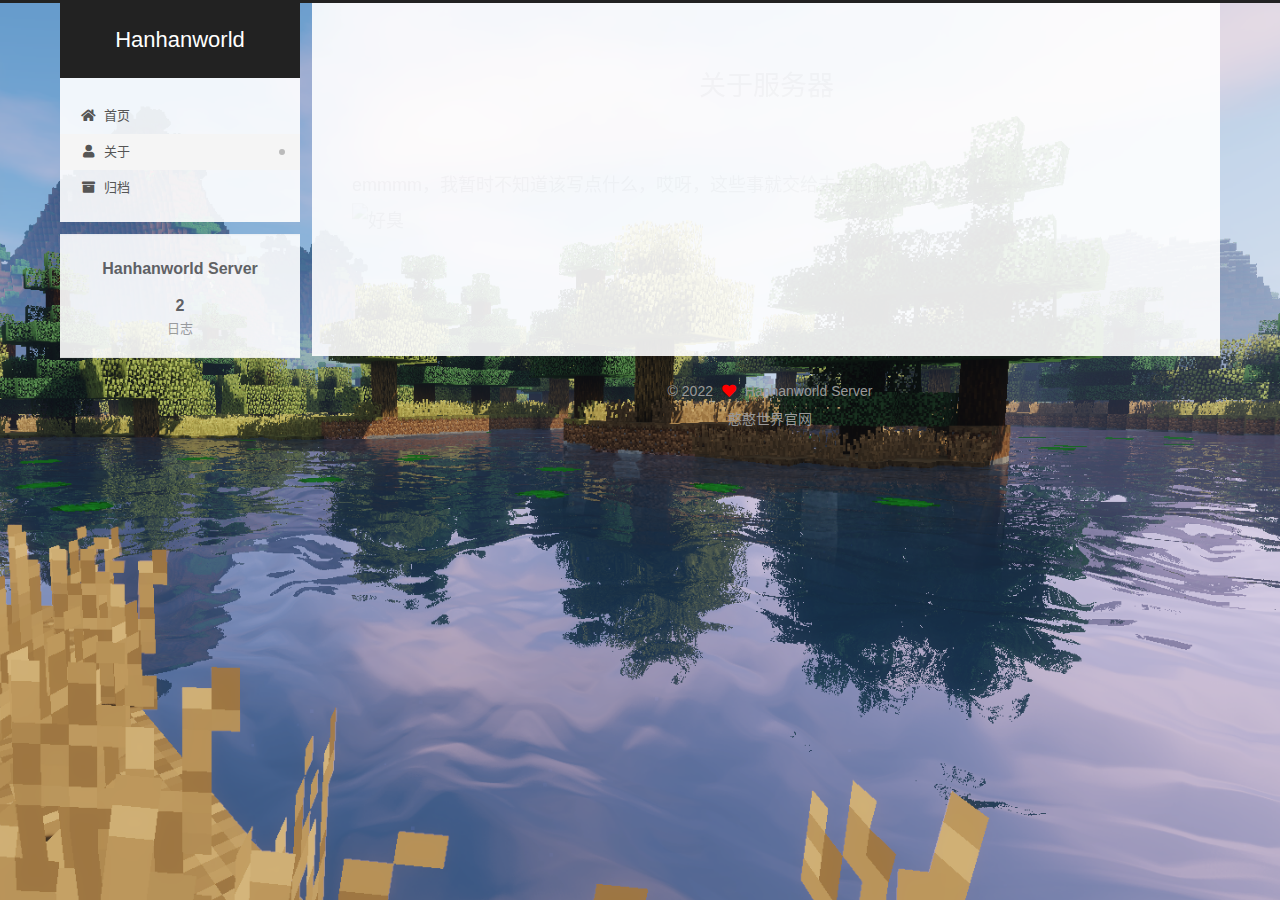
==== commit f539889d: "Site updated: 2023-01-30 10:07:32" ====
--- a/about/index.html
+++ b/about/index.html
@@ -17,20 +17,20 @@
 
 <script id="hexo-configurations">
     var NexT = window.NexT || {};
-    var CONFIG = {"hostname":"example.com","root":"/","scheme":"Pisces","version":"7.8.0","exturl":false,"sidebar":{"position":"left","display":"post","padding":18,"offset":12,"onmobile":false},"copycode":{"enable":false,"show_result":false,"style":null},"back2top":{"enable":true,"sidebar":false,"scrollpercent":false},"bookmark":{"enable":false,"color":"#222","save":"auto"},"fancybox":false,"mediumzoom":false,"lazyload":false,"pangu":false,"comments":{"style":"tabs","active":null,"storage":true,"lazyload":false,"nav":null},"algolia":{"hits":{"per_page":10},"labels":{"input_placeholder":"Search for Posts","hits_empty":"We didn't find any results for the search: ${query}","hits_stats":"${hits} results found in ${time} ms"}},"localsearch":{"enable":false,"trigger":"auto","top_n_per_article":1,"unescape":false,"preload":false},"motion":{"enable":true,"async":false,"transition":{"post_block":"fadeIn","post_header":"slideDownIn","post_body":"slideDownIn","coll_header":"slideLeftIn","sidebar":"slideUpIn"}}};
+    var CONFIG = {"hostname":"example.com","root":"/","scheme":"Pisces","version":"7.8.0","exturl":false,"sidebar":{"position":"left","display":"post","padding":18,"offset":12,"onmobile":false},"copycode":{"enable":false,"show_result":false,"style":null},"back2top":{"enable":true,"sidebar":false,"scrollpercent":false},"bookmark":{"enable":false,"color":"#222","save":"auto"},"fancybox":false,"mediumzoom":false,"lazyload":false,"pangu":false,"comments":{"style":"tabs","active":"valine","storage":true,"lazyload":false,"nav":null,"activeClass":"valine"},"algolia":{"hits":{"per_page":10},"labels":{"input_placeholder":"Search for Posts","hits_empty":"We didn't find any results for the search: ${query}","hits_stats":"${hits} results found in ${time} ms"}},"localsearch":{"enable":false,"trigger":"auto","top_n_per_article":1,"unescape":false,"preload":false},"motion":{"enable":true,"async":false,"transition":{"post_block":"fadeIn","post_header":"slideDownIn","post_body":"slideDownIn","coll_header":"slideLeftIn","sidebar":"slideUpIn"}}};
   </script>
 
   <meta name="description" content="emmmm，我暂时不知道该写点什么，哎呀，这些事就交给未来的我吧hhh">
 <meta property="og:type" content="website">
 <meta property="og:title" content="关于服务器">
 <meta property="og:url" content="http://example.com/about/index.html">
-<meta property="og:site_name" content="hanhanworld">
+<meta property="og:site_name" content="Hanhanworld">
 <meta property="og:description" content="emmmm，我暂时不知道该写点什么，哎呀，这些事就交给未来的我吧hhh">
 <meta property="og:locale" content="zh_CN">
 <meta property="og:image" content="https://i.postimg.cc/HL4X8hq5/8cd5c4dc001f5129067ac0d774db1c45.jpg">
 <meta property="article:published_time" content="2022-12-09T04:27:00.000Z">
 <meta property="article:modified_time" content="2022-12-09T04:41:19.023Z">
-<meta property="article:author" content="hanhanworld">
+<meta property="article:author" content="Hanhanworld Server">
 <meta name="twitter:card" content="summary">
 <meta name="twitter:image" content="https://i.postimg.cc/HL4X8hq5/8cd5c4dc001f5129067ac0d774db1c45.jpg">
 
@@ -47,7 +47,7 @@
   };
 </script>
 
-  <title>关于服务器 | hanhanworld
+  <title>关于服务器 | Hanhanworld
 </title>
   
 
@@ -99,7 +99,7 @@
 
     <a href="/" class="brand" rel="start">
       <span class="logo-line-before"><i></i></span>
-      <h1 class="site-title">hanhanworld</h1>
+      <h1 class="site-title">Hanhanworld</h1>
       <span class="logo-line-after"><i></i></span>
     </a>
   </div>
@@ -192,6 +192,7 @@
 
           </div>
           
+    <div class="comments" id="valine-comments"></div>
 
 <script>
   window.addEventListener('tabs:register', () => {
@@ -243,7 +244,7 @@
 
       <div class="site-overview-wrap sidebar-panel">
         <div class="site-author motion-element" itemprop="author" itemscope itemtype="http://schema.org/Person">
-  <p class="site-author-name" itemprop="name">hanhanworld</p>
+  <p class="site-author-name" itemprop="name">Hanhanworld Server</p>
   <div class="site-description" itemprop="description"></div>
 </div>
 <div class="site-state-wrap motion-element">
@@ -283,9 +284,9 @@
   <span class="with-love">
     <i class="fa fa-heart"></i>
   </span>
-  <span class="author" itemprop="copyrightHolder">hanhanworld</span>
-</div>
-  <div class="powered-by">由 <a href="https://hexo.io/" class="theme-link" rel="noopener" target="_blank">Hexo</a> & <a href="https://pisces.theme-next.org/" class="theme-link" rel="noopener" target="_blank">NexT.Pisces</a> 强力驱动
+  <span class="author" itemprop="copyrightHolder">Hanhanworld Server</span>
+</div>
+  <div class="powered-by">憨憨世界官网
   </div>
 
         
@@ -339,5 +340,34 @@
 
   
 
+
+<script>
+NexT.utils.loadComments(document.querySelector('#valine-comments'), () => {
+  NexT.utils.getScript('https://cdn.jsdelivr.net/npm/valine@1.5.1/dist/Valine.min.js', () => {
+    var GUEST = ['nick', 'mail', 'link'];
+    var guest = 'nick,mail';
+    guest = guest.split(',').filter(item => {
+      return GUEST.includes(item);
+    });
+    new Valine({
+      el         : '#valine-comments',
+      verify     : false,
+      notify     : false,
+      appId      : 'oIhR3tT63FbtaaRf9xFlixEf-gzGzoHsz',
+      appKey     : 'FHbxbs35q8k3OtlwK8HNV29C',
+      placeholder: ":-)",
+      avatar     : 'QQ',
+      meta       : guest,
+      pageSize   : '10' || 10,
+      visitor    : true,
+      lang       : 'zh-CN' || 'zh-cn',
+      path       : location.pathname,
+      recordIP   : false,
+      serverURLs : ''
+    });
+  }, window.Valine);
+});
+</script>
+
 </body>
 </html>
--- a/css/main.css
+++ b/css/main.css
@@ -1168,7 +1168,7 @@
 }
 .links-of-author a::before,
 .links-of-author span.exturl::before {
-  background: #ff6574;
+  background: #d2ffbb;
   border-radius: 50%;
   content: ' ';
   display: inline-block;
@@ -2439,3 +2439,22 @@
 .links-of-blogroll-item {
   padding: 0;
 }
+body {
+  background: url("/images/background.jpg");
+  background-repeat: no-repeat;
+  background-attachment: fixed;
+  background-size: cover;
+  background-position: 100% 100%;
+}
+.content-wrap {
+  opacity: 0.9;
+}
+.sidebar {
+  opacity: 0.9;
+}
+.header-inner {
+  background: rgba(255,255,255,0.9);
+}
+.popup {
+  opacity: 0.9;
+}
